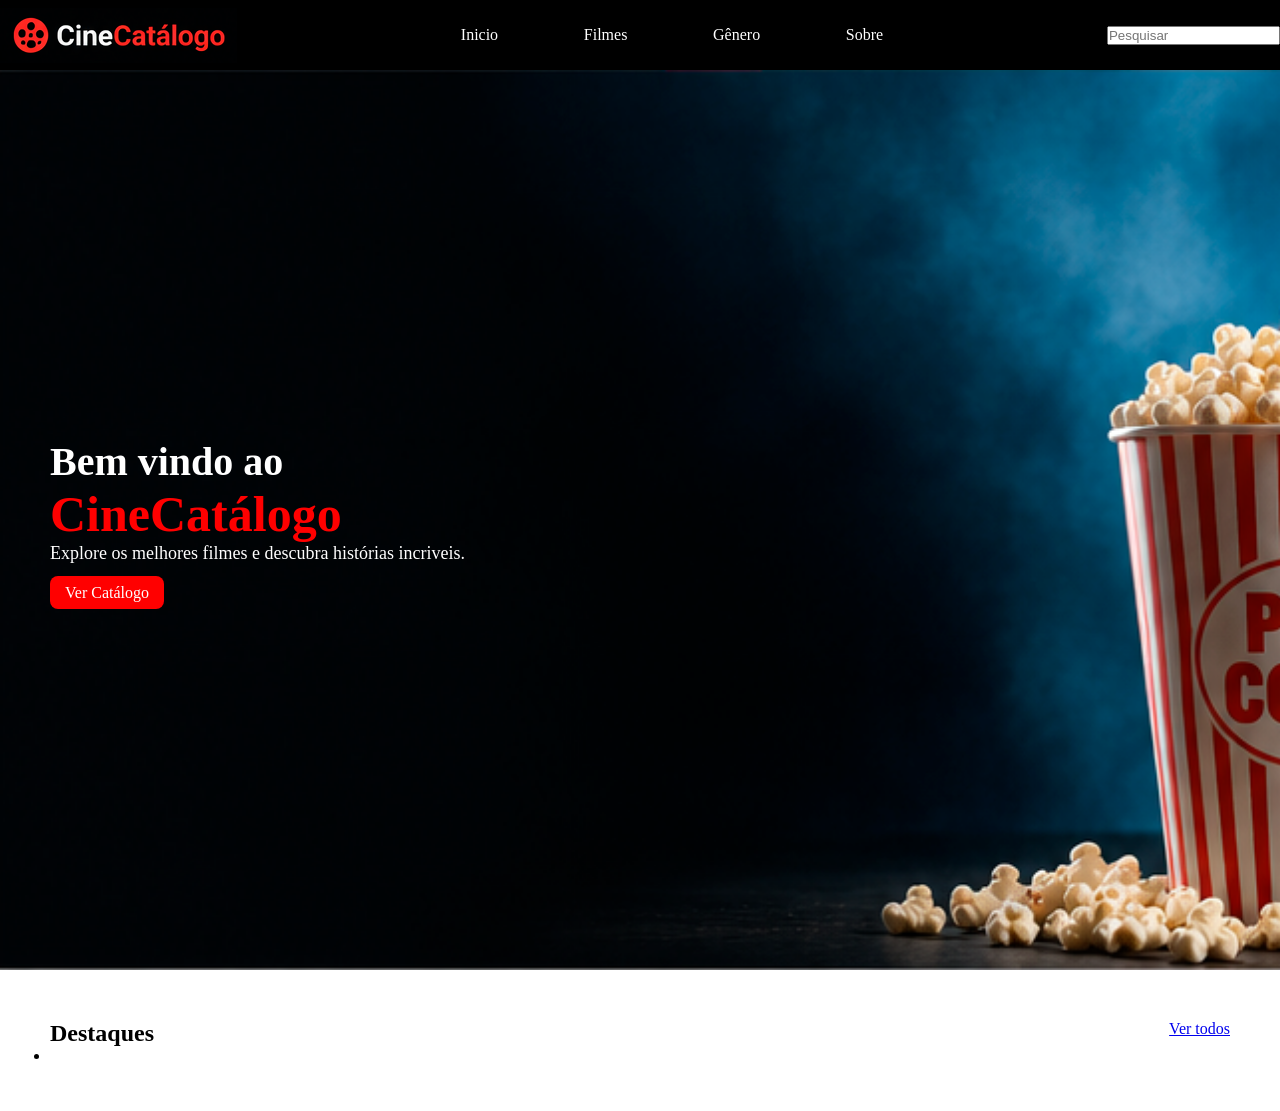
==== Filmes/index.html @ e71bc532 "Add files via upload" ====
<html>
<head>
	<title>Cine Catalogo</title>
	<link rel="stylesheet" href="style.css">
</head>

<body>
	<header>
	 <div class="logo">
	 	<img src="images/logo-cine.png">
	 </div>
	<ul>
		<li><a href="#">Inicio</a></li>
		<li><a href="#">Filmes</a></li>
		<li><a href="#">Gênero</a></li>
		<li><a href="#">Sobre</a></li>
	</ul>
	 <div class="pesquisa">
	 	<input type="text" placeholder="Pesquisar"> 	
	 </header>
	<main>
		<div class="slide">

			<div class="descricao-slide">

		<h3>Bem vindo ao</h3>
                <h2>CineCatálogo</h2>
                <p>Explore os melhores filmes e descubra histórias incriveis.</p>
                <a href="#">Ver Catálogo</a>

			</div>

		</div>
		

		<div class="catalogo">
			<div class="destaque-vertodos">
		<h2>Destaques</h2>
		<a href="#">Ver todos</a>
			</div>
			<ul>
				<li>
					<img src=""/>
					<h2></h2>
					<div class="categoria"></div>
					<div class="lancamento"></div>
					<div class="avaliacao"></div>
				</li>
			</ul>
		</div>

	</main>
</body>
</html>
---- Filmes/style.css ----
*{
	margin: 0; padding: 0;
}
header {
	height:70px;
	width: 100%;
	background:black;
	display: flex;
	justify-content: space-between;
	align-items: center;
}
ul {
	display: flex;
	justify-content: space-between;
	width: 33%;
}
header a{
	color: white;
	text-decoration: none;
}





main .slide{
	background: url("images/banner-principal.png");
	width:100%;
	height: 100vh;
	background-repeat: no-repeat;
	background-size:cover;
	display:flex;
	align-items:center;
}
main .slide h3{
    color: white;
    font-size: 40px;
}
main .slide h2{
	color:red;
	font-size:50px;
}
main .slide p{
	color:white;
	font-size: 18px;
	margin-bottom: 20px;
}
main .slide a{
	text-decoration:none;
	color:white;
	background: red;
	padding:8px 15px;
	border-radius:8px;
}
main .descricao-slide {
	margin-left: 50px;
}
main .catalogo{
	margin:50px;
}
main .catalogo .destaque-vertodos{
	display:flex;
	justify-content: space-between;
}
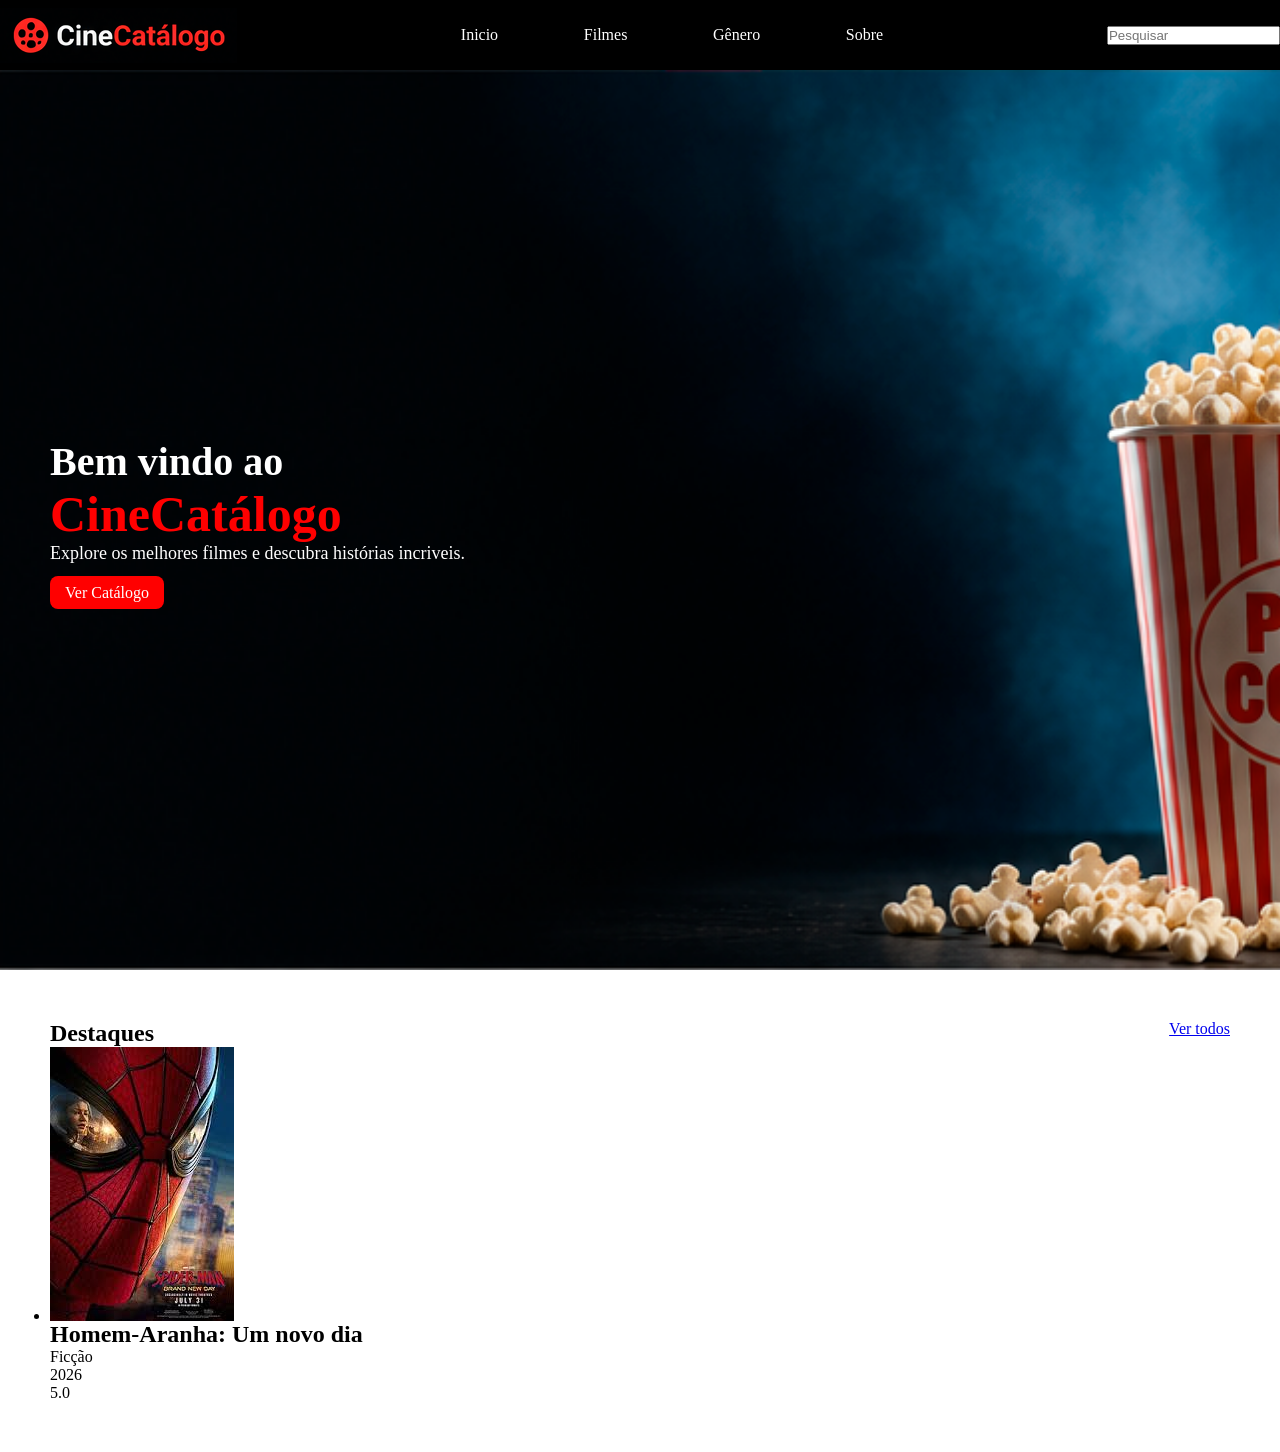
==== commit bf7e1a4c: "Add files via upload" ====
--- a/Filmes/index.html
+++ b/Filmes/index.html
@@ -40,11 +40,11 @@
 			</div>
 			<ul>
 				<li>
-					<img src=""/>
-					<h2></h2>
-					<div class="categoria"></div>
-					<div class="lancamento"></div>
-					<div class="avaliacao"></div>
+					<img src="images/images.jpeg"/>
+					<h2>Homem-Aranha: Um novo dia</h2>
+					<div class="categoria">Ficção</div>
+					<div class="lancamento">2026</div>
+					<div class="avaliacao">5.0</div>
 				</li>
 			</ul>
 		</div>
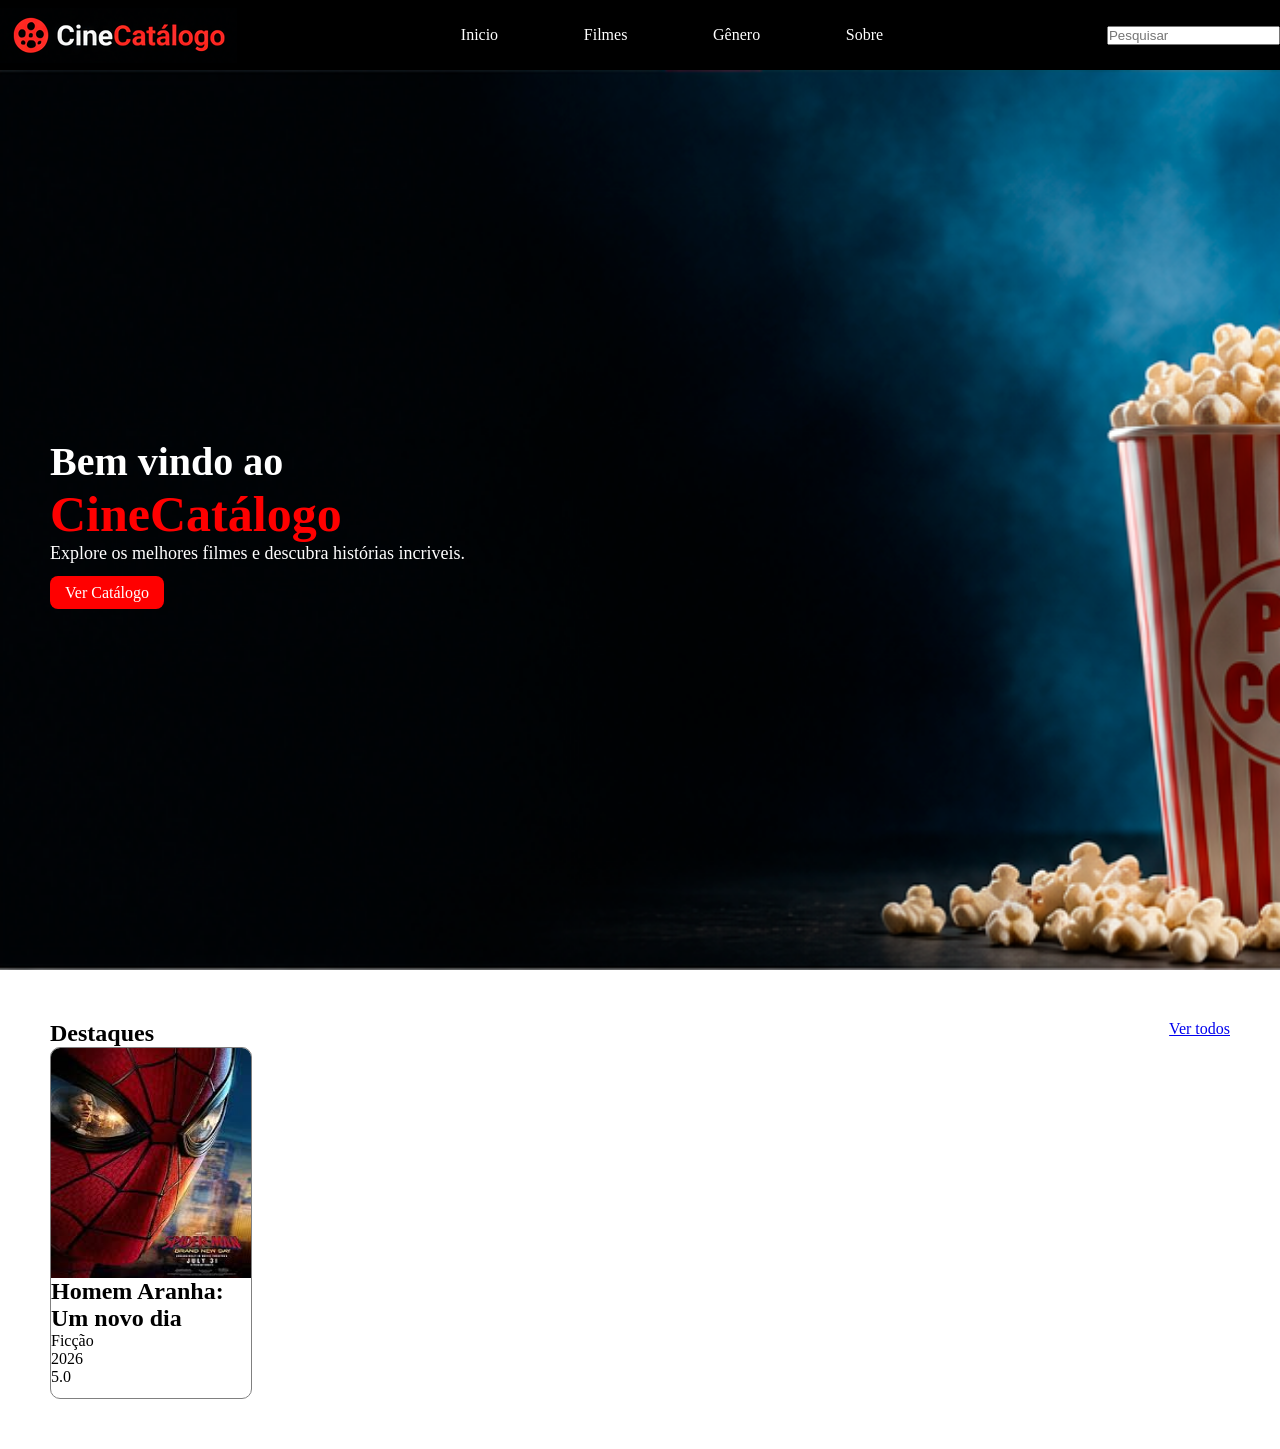
==== commit 55ff2bbf: "Add files via upload" ====
--- a/Filmes/index.html
+++ b/Filmes/index.html
@@ -41,7 +41,7 @@
 			<ul>
 				<li>
 					<img src="images/images.jpeg"/>
-					<h2>Homem-Aranha: Um novo dia</h2>
+					<h2>Homem Aranha: Um novo dia</h2>
 					<div class="categoria">Ficção</div>
 					<div class="lancamento">2026</div>
 					<div class="avaliacao">5.0</div>
@@ -52,4 +52,3 @@
 	</main>
 </body>
 </html>
-
--- a/Filmes/style.css
+++ b/Filmes/style.css
@@ -64,5 +64,14 @@
 	display:flex;
 	justify-content: space-between;
 }
-
-
+main .catalogo ul li{
+	width: 200px;
+	height: 350px;
+	border: 1px solid gray;
+	overflow: hidden;
+	border-radius: 10px;
+}
+main .catalogo ul li img{
+	width: 100%;
+	height: 230px;
+}
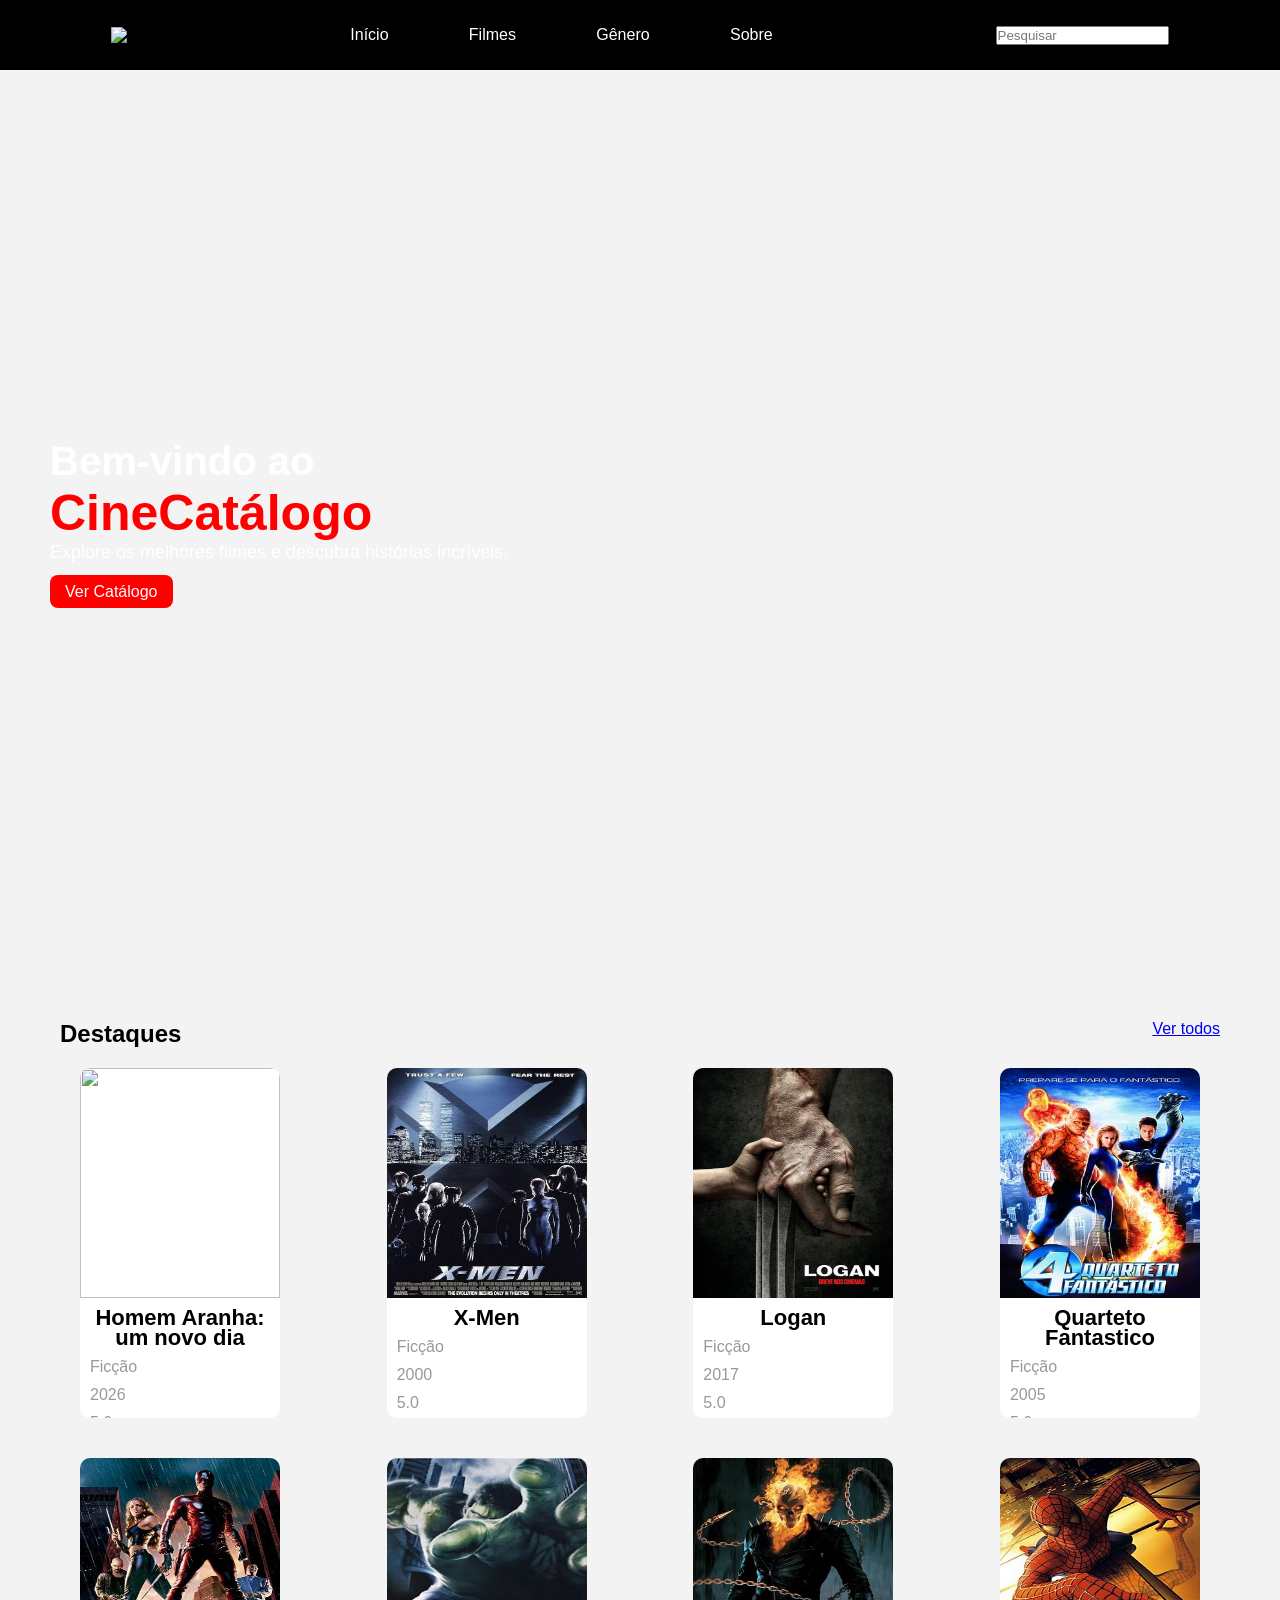
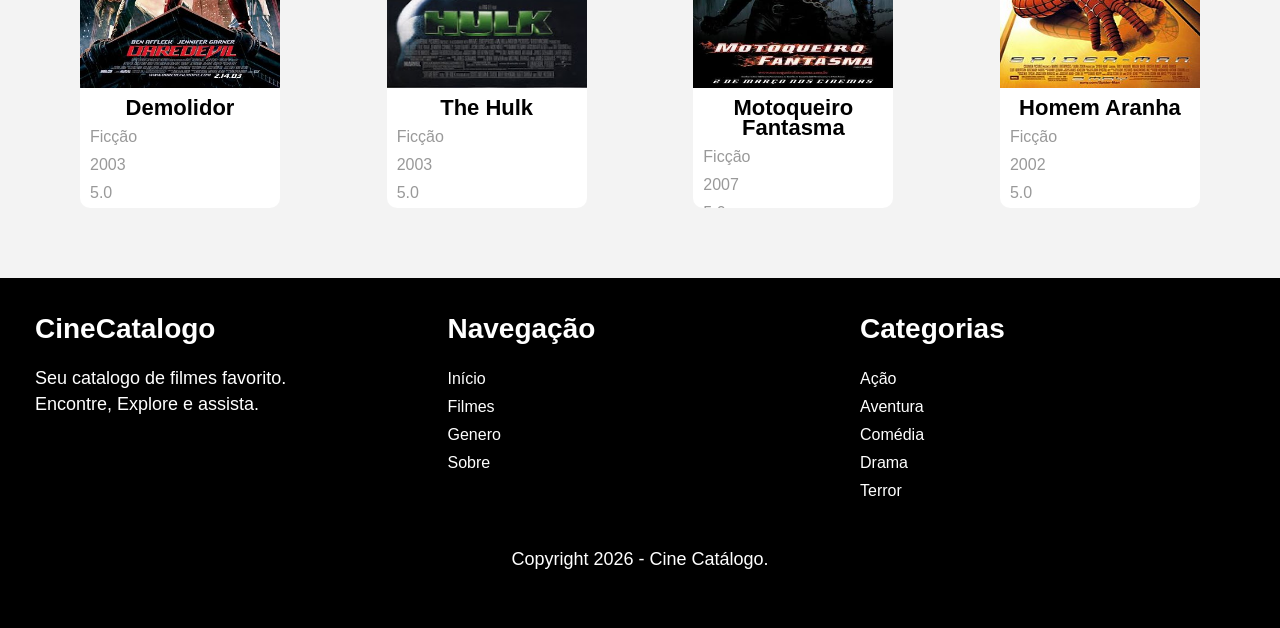
==== commit 6ab6122e: "Add files via upload" ====
--- a/Filmes/index.html
+++ b/Filmes/index.html
@@ -1,54 +1,125 @@
 <html>
-<head>
-	<title>Cine Catalogo</title>
-	<link rel="stylesheet" href="style.css">
-</head>
-
-<body>
-	<header>
-	 <div class="logo">
-	 	<img src="images/logo-cine.png">
-	 </div>
-	<ul>
-		<li><a href="#">Inicio</a></li>
-		<li><a href="#">Filmes</a></li>
-		<li><a href="#">Gênero</a></li>
-		<li><a href="#">Sobre</a></li>
-	</ul>
-	 <div class="pesquisa">
-	 	<input type="text" placeholder="Pesquisar"> 	
-	 </header>
-	<main>
-		<div class="slide">
-
-			<div class="descricao-slide">
-
-		<h3>Bem vindo ao</h3>
-                <h2>CineCatálogo</h2>
-                <p>Explore os melhores filmes e descubra histórias incriveis.</p>
-                <a href="#">Ver Catálogo</a>
-
+	<head>
+		<title>Cine Catálogo</title>
+		<link rel="stylesheet" href="style.css">
+	</head>
+	<body>
+		<header>
+			<div class="logo">
+				<img src="imagens/logo-cine.png">
+            </div>
+			<ul>
+				<li><a href="#">Início</a></li>
+				<li><a href="#">Filmes</a></li>
+				<li><a href="#">Gênero</a></li>
+				<li><a href="#">Sobre</a></li>
+			</ul>
+			<div class="pesquisa">
+				<input type="text" placeholder="Pesquisar">
+            </div>
+		</header>
+		<main>
+			<div class="slide">
+				<div class="descricao-slide">
+					<h3>Bem-vindo ao</h3>
+					<h2>CineCatálogo</h2>
+					<p>Explore os melhores filmes e 
+					descubra histórias incríveis.</p>
+					<a href="#">Ver Catálogo</a>
+				</div>
 			</div>
-
-		</div>
-		
-
-		<div class="catalogo">
-			<div class="destaque-vertodos">
-		<h2>Destaques</h2>
-		<a href="#">Ver todos</a>
+			<div class="catalogo">
+				
+				<ul>
+                <div class="destaque-vertodos">
+					<h2>Destaques</h2>
+					<a href="#">Ver todos</a>
+				</div>
+					<li>
+						<img src="imagens/capa-homemaranha.jfif"/>
+						<h2><a href="#">Homem Aranha: um novo dia</a></h2>
+						<div class="categoria">Ficção</div>
+						<div class="lancamento">2026</div>
+						<div class="avaliacao">5.0</div> 
+					</li>
+					<li>
+						<img src="Imagens/X-Men_Filme.jpg"/>
+						<h2><a href="#">X-Men</a></h2>
+						<div class="categoria">Ficção</div>
+						<div class="lancamento">2000</div>
+						<div class="avaliacao">5.0</div> 
+					</li>
+					<li>
+						<img src="Imagens/18872-cartaz.jpg"/>
+						<h2>Logan</h2>
+						<div class="categoria">Ficção</div>
+						<div class="lancamento">2017</div>
+						<div class="avaliacao">5.0</div> 
+					</li>
+					<li>
+						<img src="Imagens/010475.jpg"/>
+						<h2><a href="#">Quarteto Fantastico</a></h2>
+						<div class="categoria">Ficção</div>
+						<div class="lancamento">2005</div>
+						<div class="avaliacao">5.0</div> 
+					</li>
+					<li>
+						<img src="Imagens/Daredevil.jpg"/>
+						<h2><a href="#">Demolidor</a></h2>
+						<div class="categoria">Ficção</div>
+						<div class="lancamento">2003</div>
+						<div class="avaliacao">5.0</div> 
+					</li>
+					<li>
+						<img src="Imagens/Hulk-poster.jpg"/>
+						<h2>The Hulk</h2>
+						<div class="categoria">Ficção</div>
+						<div class="lancamento">2003</div>
+						<div class="avaliacao">5.0</div> 
+					</li>
+					<li>
+						<img src="Imagens/images (2).jpg"/>
+						<h2>Motoqueiro Fantasma</h2>
+						<div class="categoria">Ficção</div>
+						<div class="lancamento">2007</div>
+						<div class="avaliacao">5.0</div> 
+					</li>
+					<li>
+						<img src="Imagens/Spide-Man_Poster.jpg"/>
+						<h2>Homem Aranha</h2>
+						<div class="categoria">Ficção</div>
+						<div class="lancamento">2002</div>
+						<div class="avaliacao">5.0</div> 
+					</li>
+				</ul>
 			</div>
-			<ul>
-				<li>
-					<img src="images/images.jpeg"/>
-					<h2>Homem Aranha: Um novo dia</h2>
-					<div class="categoria">Ficção</div>
-					<div class="lancamento">2026</div>
-					<div class="avaliacao">5.0</div>
-				</li>
-			</ul>
-		</div>
-
-	</main>
-</body>
-</html>
+		</main>
+		<footer>
+            <div class="sobre">
+                    <h2>CineCatalogo</h2>
+                    <p>Seu catalogo de filmes favorito.<br>
+                    Encontre, Explore e assista.</p>
+            </div>
+            <div class="menu">
+                <h2>Navegação</h2>
+                <ul>
+                   <li><a href="#">Início</a></li>
+                   <li><a href="#">Filmes</a></li>
+                   <li><a href="#">Genero</a></li>
+                   <li><a href="#">Sobre</a></li>
+                </ul>
+            </div>
+            <div class="categoria">
+                <h2>Categorias</h2>
+                <ul>
+                   <li><a href="#">Ação</a></li>
+                   <li><a href="#">Aventura</a></li>
+                   <li><a href="#">Comédia</a></li>
+                   <li><a href="#">Drama</a></li>
+                   <li><a href="#">Terror</a></li>
+                </ul>
+            </div>
+		  <p>Copyright 2026 - Cine Catálogo.</p>
+		</footer>
+	</body>
+</html>	
--- a/Filmes/style.css
+++ b/Filmes/style.css
@@ -1,18 +1,17 @@
-
-
-*{
-	margin: 0; padding: 0;
-}
-header {
-	height:70px;
+*{margin: 0; padding: 0;}
+body{
+		font-family: "Arial";
+		background: #f3f3f3;
+header{
+	height: 70px;
 	width: 100%;
-	background:black;
+	background: black;
 	display: flex;
-	justify-content: space-between;
+	justify-content:space-around;
 	align-items: center;
 }
-ul {
-	display: flex;
+ul{
+	display:flex;
 	justify-content: space-between;
 	width: 33%;
 }
@@ -20,58 +19,161 @@
 	color: white;
 	text-decoration: none;
 }
+header a:hover{
+	color; red;
+}
+main .slide{
+	background: url("imagens/banner-principal.png");
+	width: 100%;
+	height: 100vh;
+	background-repeat: no-repeat;
+	background-size:cover;
+	display: flex;
+	align-items: center;
+}
+main .slide h3{
+	color: white;
+	font-size: 40px;
+}
+main .slide h2{
+	color: red;
+	font-size: 50px;
+}
+main .slide p{
+	color: white;
+	font-size: 18px;
+	margin-bottom: 20px;
+}
+main .slide a{
+	color: white;
+	background: red;
+	padding: 8px 15px;
+	text-decoration: none;
+	border-radius: 8px;
+}
+main .slide .descricao-slide{
+	margin-left: 50px;
+}
+main .catalogo{
+	margin: 50px;
+}
+main .catalogo ul .destaque-vertodos{
+	display: flex;
+	justify-content: space-between;
+	width: 100%;
+}
+main .catalogo ul li{
+					width: 200px;
+					height: 350px;
+					overflow: hidden;
+                    border-radius: 10px;
+                    margin: 20px;
+				 background: #ffffff
+}
+main .catalogo ul li:hover{
+	box-shadow: 1px 1px 5px 2px #00000030;
+	cursor: pointer;
+}
+main .catalogo ul li img{
+				width: 100%;
+				height: 230px;
+}
+
+main .catalogo ul li h2{
+font-size: 22px;
+text-align: center;
+line-height: 20px;
+margin: 10px 0;
+}
+main .catalogo ul li h2 a{
+	color: #000000;
+	text-decoration: none;
+}
+main .catalogo ul li h2 a:hover{
+	color: red;
+}
+main .catalogo ul li .categoria{
+		color: #999;
+		padding: 0 0 10px 10px;
+}
+main .catalogo ul li .lancamento{
+		color: #999;
+		padding: 0 0 10px 10px;
+}
+main .catalogo ul li .avaliacao{
+		color: #999;
+		padding: 0 0 10px 10px;
+}
+main .catalogo ul{
+    width:1160px;
+    display: flex;
+    flex-wrap: wrap;
+    margin: 0 auto;
+}
+footer{
+	background: #000;
+	height: 350px;
+	width: 100%;
+    display: flex;
+    padding: 15px;
+    color: white;
+	box-sizing: border-box;
+	flex-wrap: wrap;
+}
+footer div{
+    width: 33%;
+}
+footer h2{
+        font-size: 28px;
+        margin: 20px;
+}
+footer p{
+        font-size: 18px;
+        line-height: 26px;
+        margin: 20px;
+}
+footer .menu ul{
+    display: flex;
+    flex-direction: column;
+}
+footer .menu ul li{
+    list-style: none;
+    margin: 5px 0 5px 20px;
+}
+footer .menu ul li a{
+    color: white;
+    text-decoration: none;
+}
+footer .menu ul li a:hover{
+    color: red;
+    font-size: 25px;
+}
+footer .categoria ul{
+    display: flex;
+    flex-direction: column;
+}
+footer .categoria ul li{
+    list-style: none;
+    margin: 5px 0 5px 20px;
+}
+footer .categoria ul li a{
+    color: white;
+    text-decoration: none;
+}
+footer .categoria ul li a:hover{
+    color: red;
+    font-size: 25px;
+}
+footer .logo ul li a:hover{
+    color: red;
+    font-size: 25px;
+}
+footer > p{
+	width: 100%;
+	text-align: center;
+}
 
 
 
 
-
-main .slide{
-	background: url("images/banner-principal.png");
-	width:100%;
-	height: 100vh;
-	background-repeat: no-repeat;
-	background-size:cover;
-	display:flex;
-	align-items:center;
-}
-main .slide h3{
-    color: white;
-    font-size: 40px;
-}
-main .slide h2{
-	color:red;
-	font-size:50px;
-}
-main .slide p{
-	color:white;
-	font-size: 18px;
-	margin-bottom: 20px;
-}
-main .slide a{
-	text-decoration:none;
-	color:white;
-	background: red;
-	padding:8px 15px;
-	border-radius:8px;
-}
-main .descricao-slide {
-	margin-left: 50px;
-}
-main .catalogo{
-	margin:50px;
-}
-main .catalogo .destaque-vertodos{
-	display:flex;
-	justify-content: space-between;
-}
-main .catalogo ul li{
-	width: 200px;
-	height: 350px;
-	border: 1px solid gray;
-	overflow: hidden;
-	border-radius: 10px;
-}
-main .catalogo ul li img{
-	width: 100%;
-	height: 230px;
-}+	
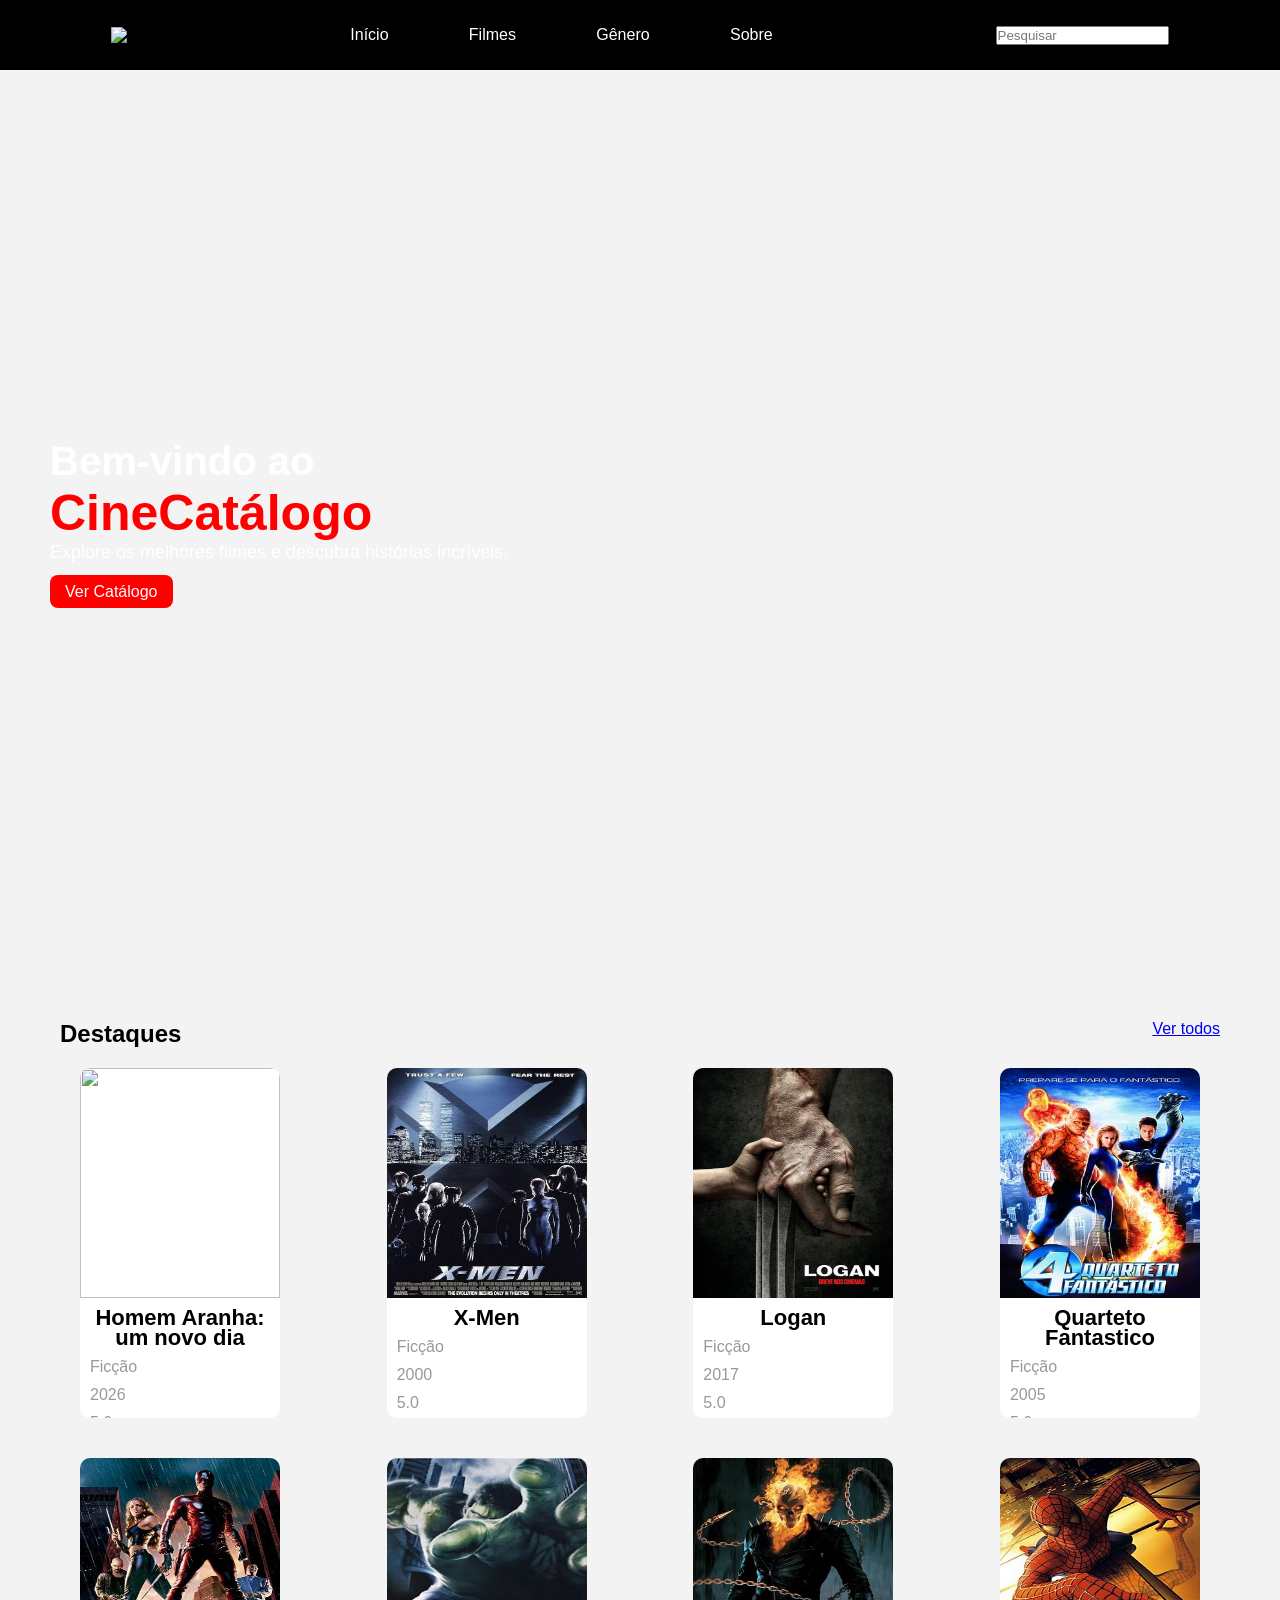
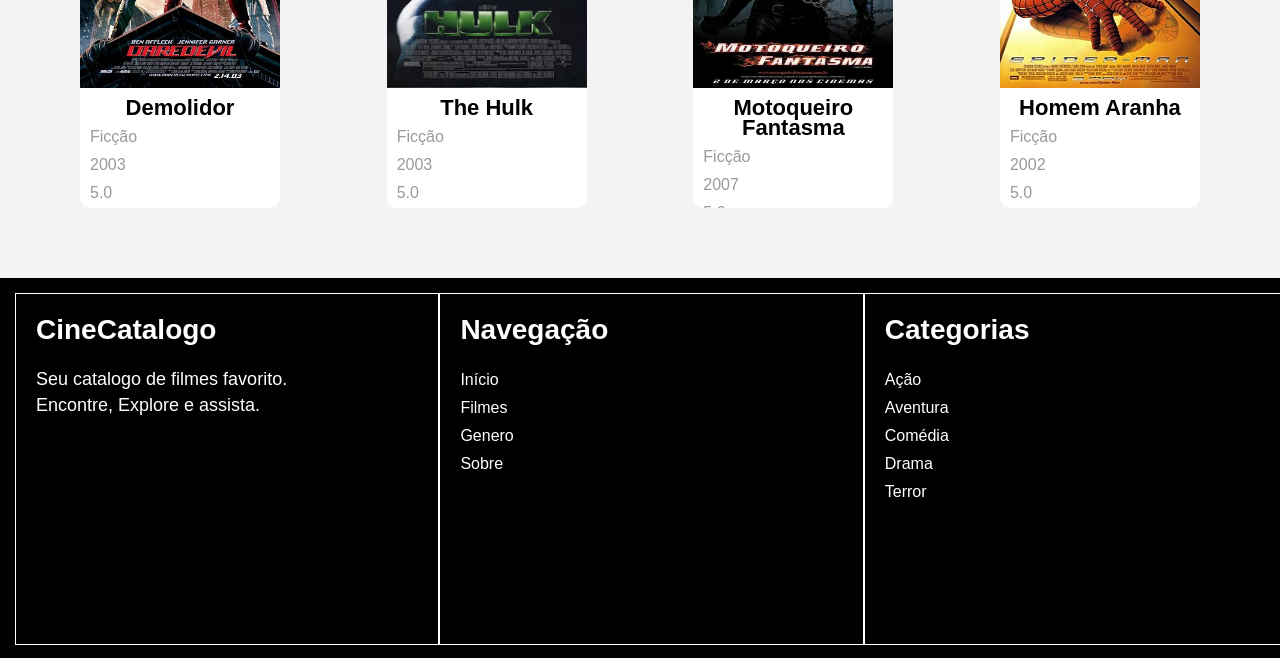
==== commit 295364c4: "Add files via upload" ====
--- a/Filmes/index.html
+++ b/Filmes/index.html
@@ -10,7 +10,7 @@
             </div>
 			<ul>
 				<li><a href="#">Início</a></li>
-				<li><a href="#">Filmes</a></li>
+				<li><a href="https://conexo.ws/pt/daily">Filmes</a></li>
 				<li><a href="#">Gênero</a></li>
 				<li><a href="#">Sobre</a></li>
 			</ul>
@@ -37,14 +37,14 @@
 				</div>
 					<li>
 						<img src="imagens/capa-homemaranha.jfif"/>
-						<h2><a href="#">Homem Aranha: um novo dia</a></h2>
+						<h2>Homem Aranha: um novo dia</h2>
 						<div class="categoria">Ficção</div>
 						<div class="lancamento">2026</div>
 						<div class="avaliacao">5.0</div> 
 					</li>
 					<li>
 						<img src="Imagens/X-Men_Filme.jpg"/>
-						<h2><a href="#">X-Men</a></h2>
+						<h2>X-Men</h2>
 						<div class="categoria">Ficção</div>
 						<div class="lancamento">2000</div>
 						<div class="avaliacao">5.0</div> 
@@ -58,14 +58,14 @@
 					</li>
 					<li>
 						<img src="Imagens/010475.jpg"/>
-						<h2><a href="#">Quarteto Fantastico</a></h2>
+						<h2>Quarteto Fantastico</h2>
 						<div class="categoria">Ficção</div>
 						<div class="lancamento">2005</div>
 						<div class="avaliacao">5.0</div> 
 					</li>
 					<li>
 						<img src="Imagens/Daredevil.jpg"/>
-						<h2><a href="#">Demolidor</a></h2>
+						<h2>Demolidor</h2>
 						<div class="categoria">Ficção</div>
 						<div class="lancamento">2003</div>
 						<div class="avaliacao">5.0</div> 
@@ -119,7 +119,6 @@
                    <li><a href="#">Terror</a></li>
                 </ul>
             </div>
-		  <p>Copyright 2026 - Cine Catálogo.</p>
 		</footer>
 	</body>
 </html>	
--- a/Filmes/style.css
+++ b/Filmes/style.css
@@ -20,7 +20,13 @@
 	text-decoration: none;
 }
 header a:hover{
-	color; red;
+    color: red;
+}
+header a:active{
+    color: green;
+}
+header a:visited{
+    color: orange;
 }
 main .slide{
 	background: url("imagens/banner-principal.png");
@@ -70,10 +76,6 @@
                     margin: 20px;
 				 background: #ffffff
 }
-main .catalogo ul li:hover{
-	box-shadow: 1px 1px 5px 2px #00000030;
-	cursor: pointer;
-}
 main .catalogo ul li img{
 				width: 100%;
 				height: 230px;
@@ -84,13 +86,6 @@
 text-align: center;
 line-height: 20px;
 margin: 10px 0;
-}
-main .catalogo ul li h2 a{
-	color: #000000;
-	text-decoration: none;
-}
-main .catalogo ul li h2 a:hover{
-	color: red;
 }
 main .catalogo ul li .categoria{
 		color: #999;
@@ -117,11 +112,11 @@
     display: flex;
     padding: 15px;
     color: white;
-	box-sizing: border-box;
-	flex-wrap: wrap;
 }
 footer div{
     width: 33%;
+    height: 350px;
+    border: 1px solid #fff;
 }
 footer h2{
         font-size: 28px;
@@ -168,10 +163,7 @@
     color: red;
     font-size: 25px;
 }
-footer > p{
-	width: 100%;
-	text-align: center;
-}
+
 
 
 
